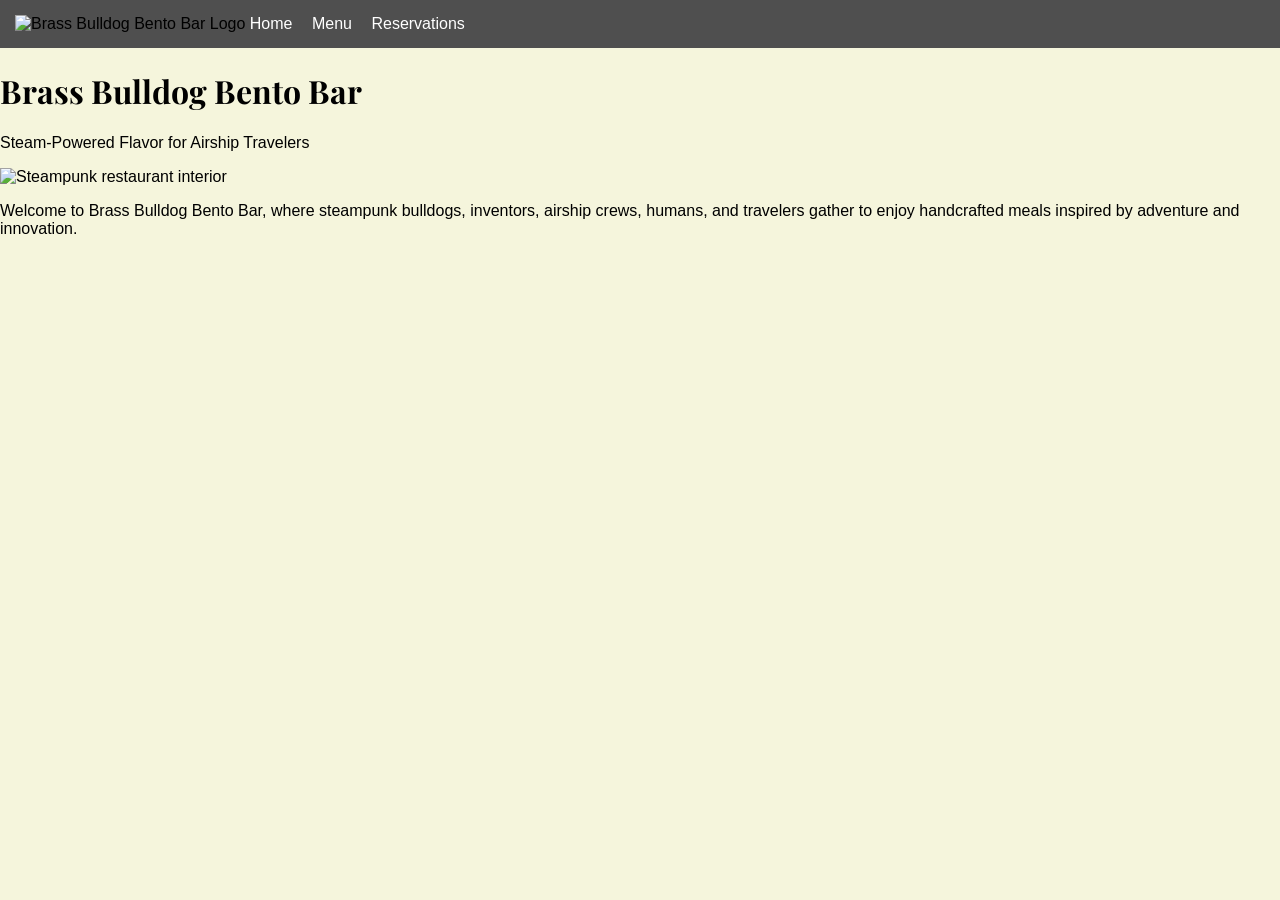
==== restaurant-site/index.html @ 8d20422f "Complete restaurant website pages" ====
<!DOCTYPE html>
<html lang="en">
<head>
    <meta charset="UTF-8">
    <meta name="viewport" content="width=device-width, initial-scale=1.0">
    <title>Brass Bulldog Bento Bar</title>
    <link rel="stylesheet" href="styles.css">
</head>
<body>

    <nav>
        <img src="images/logo.png" alt="Brass Bulldog Bento Bar Logo" width="100">

        <a href="index.html">Home</a>
        <a href="menu.html">Menu</a>
        <a href="reservations.html">Reservations</a>
    </nav>

    <header>

        <h1>Brass Bulldog Bento Bar</h1>

        <p>Steam-Powered Flavor for Airship Travelers</p>

        <img src="images/img1.jpg"
             alt="Steampunk restaurant interior">

        <p>
            Welcome to Brass Bulldog Bento Bar, where steampunk bulldogs,
            inventors, airship crews, humans, and travelers gather to enjoy
            handcrafted meals inspired by adventure and innovation.
        </p>

    </header>

</body>
</html>
---- restaurant-site/styles.css ----
/*
Color Theme:
Brass Gold, Cream, Steam Gray
Font Awesome icon intended for restaurant branding.
*/

@import url('https://fonts.googleapis.com/css2?family=Playfair+Display:wght@700&display=swap');

body {
    font-family: Arial, sans-serif;
    background-color: #f5f5dc;
    margin: 0;
}

h1 {
    font-family: 'Playfair Display', serif;
}

nav {
    background-color: #4f4f4f;
    padding: 15px;
}

nav a {
    color: white;
    text-decoration: none;
    margin-right: 15px;
}

nav a:hover {
    color: #b8860b;
}

.card {
    background: white;
    padding: 20px;
    margin: 20px;
    border-radius: 10px;
}

img {
    max-width: 100%;
    height: auto;
}

table {
    width: 100%;
    border-collapse: collapse;
}

caption {
    font-weight: bold;
    margin: 10px;
}

th,
td {
    border: 1px solid black;
    padding: 10px;
}

tbody tr:nth-child(even) {
    background-color: #eeeeee;
}

form {
    display: flex;
    flex-direction: column;
    gap: 10px;
}

input,
select,
textarea {
    width: 300px;
    padding: 5px;
}
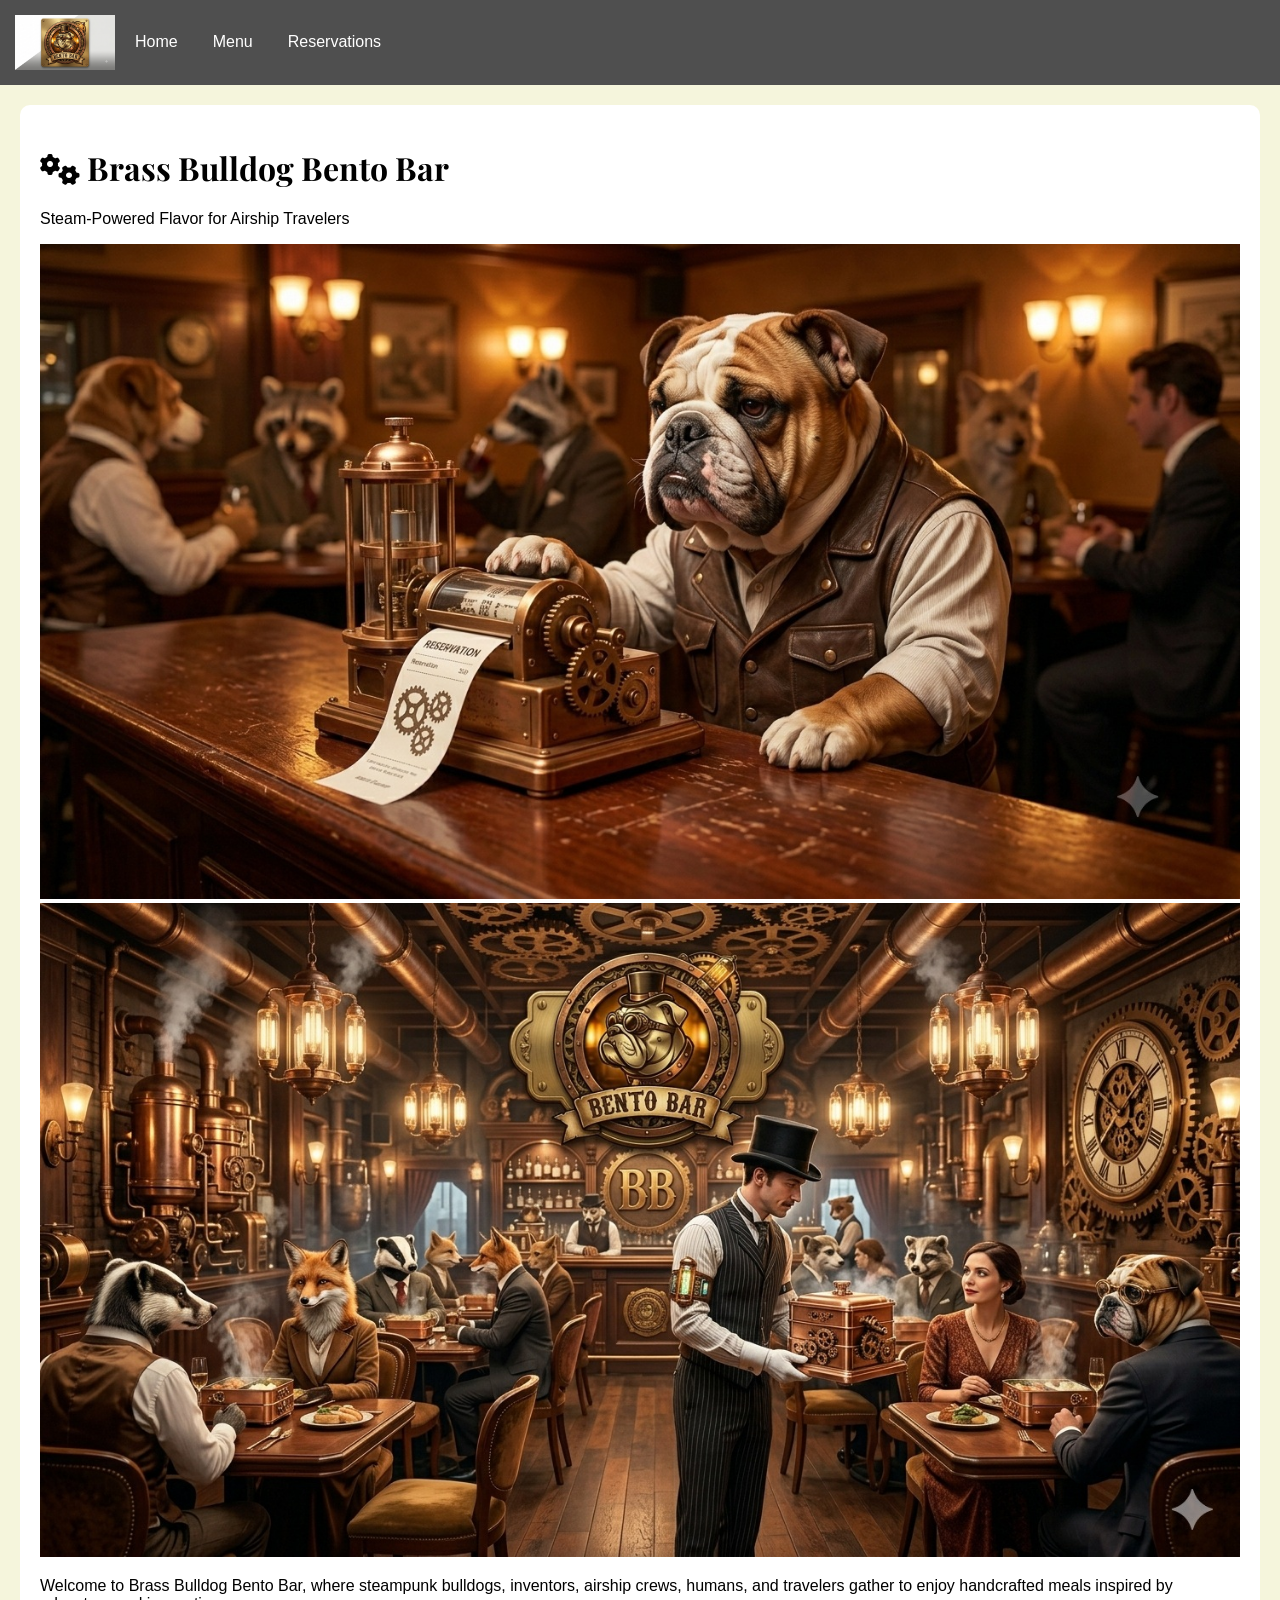
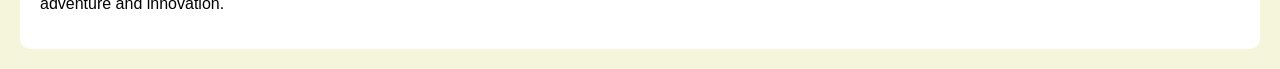
==== commit 03713dcc: "Minor changes to website" ====
--- a/restaurant-site/index.html
+++ b/restaurant-site/index.html
@@ -5,6 +5,8 @@
     <meta name="viewport" content="width=device-width, initial-scale=1.0">
     <title>Brass Bulldog Bento Bar</title>
     <link rel="stylesheet" href="styles.css">
+    <link rel="stylesheet"
+href="https://cdnjs.cloudflare.com/ajax/libs/font-awesome/6.5.1/css/all.min.css">
 </head>
 <body>
 
@@ -16,14 +18,20 @@
         <a href="reservations.html">Reservations</a>
     </nav>
 
-    <header>
+   <div class="card">
 
-        <h1>Brass Bulldog Bento Bar</h1>
+        <h1>
+        <i class="fa-solid fa-gears"></i>
+        Brass Bulldog Bento Bar
+        </h1>
 
         <p>Steam-Powered Flavor for Airship Travelers</p>
 
         <img src="images/img1.jpg"
              alt="Steampunk restaurant interior">
+        
+        <img src="images/img2.jpg"
+             alt="Steam-powered bulldog dining room">
 
         <p>
             Welcome to Brass Bulldog Bento Bar, where steampunk bulldogs,
@@ -31,7 +39,7 @@
             handcrafted meals inspired by adventure and innovation.
         </p>
 
-    </header>
+    </div>
 
 </body>
 </html>
--- a/restaurant-site/styles.css
+++ b/restaurant-site/styles.css
@@ -2,7 +2,9 @@
 /*
 Color Theme:
 Brass Gold, Cream, Steam Gray
-Font Awesome icon intended for restaurant branding.
+Font Awesome: 
+Gear icon is used in the Home Page h1.
+Food bowl on menu page at the end of the paragraph
 */
 
 @import url('https://fonts.googleapis.com/css2?family=Playfair+Display:wght@700&display=swap');
@@ -18,6 +20,9 @@
 }
 
 nav {
+    display: flex;
+    align-items: center;
+    gap: 20px;
     background-color: #4f4f4f;
     padding: 15px;
 }
